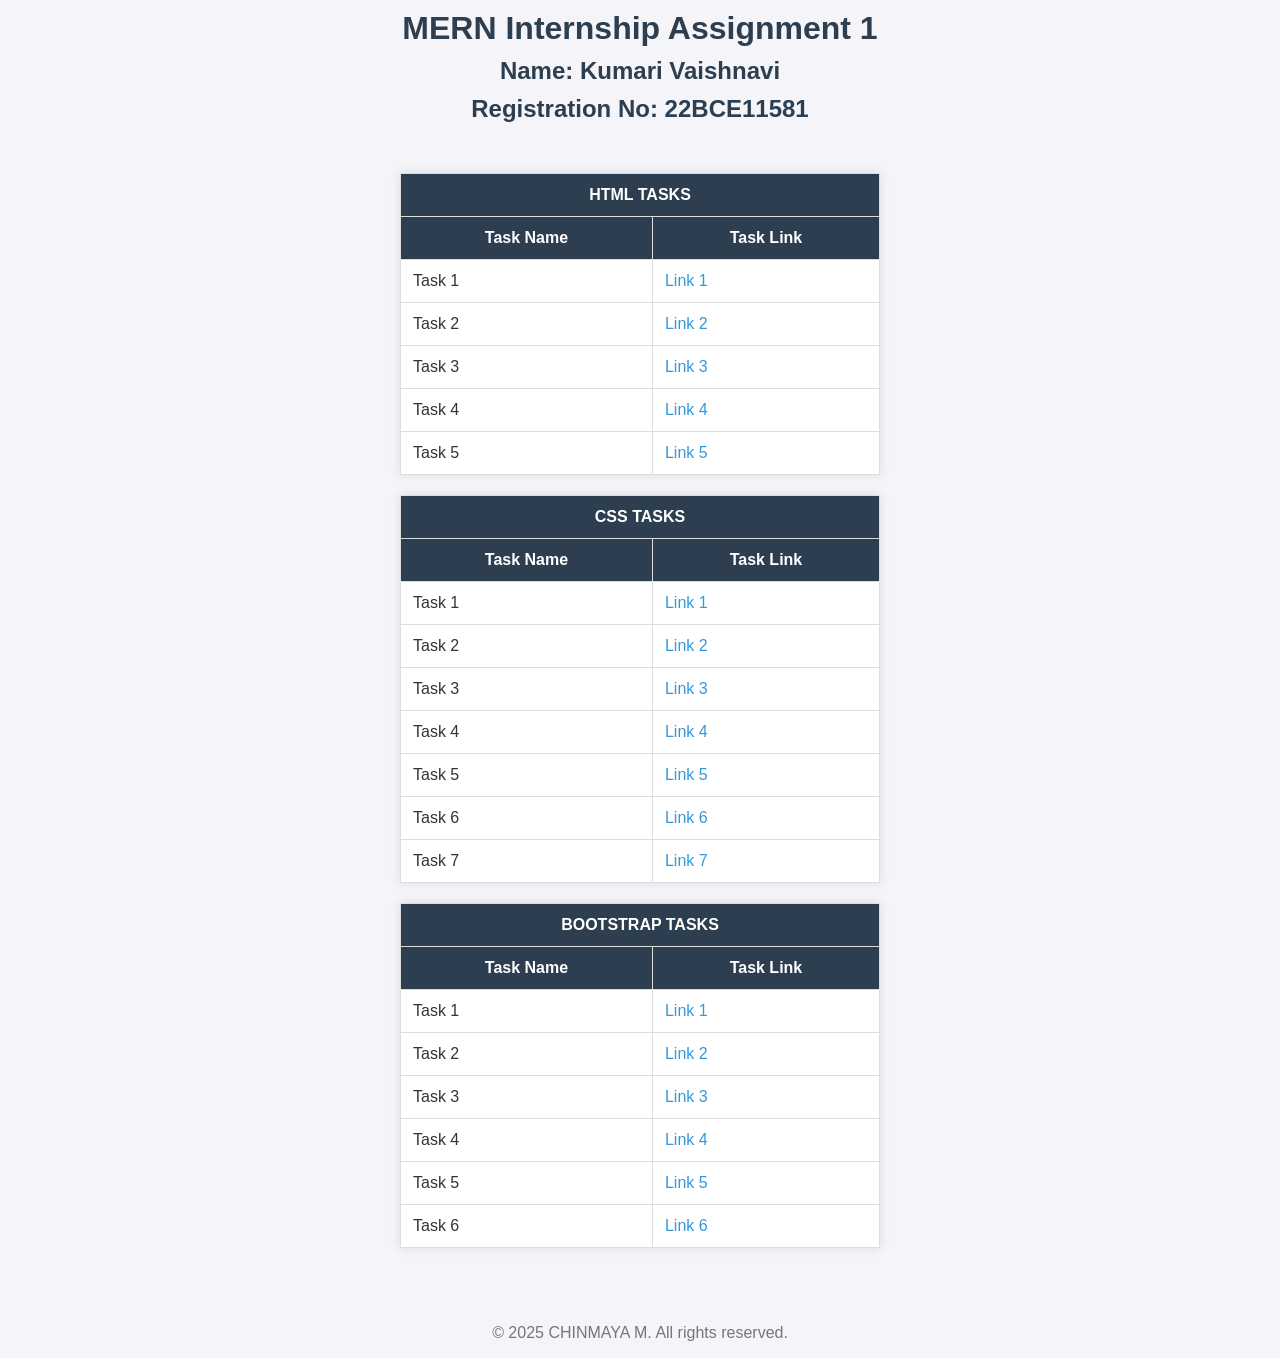
==== index.html @ 9da7f208 "Add files via upload" ====
<!DOCTYPE html>
<html lang="en">
<head>
    <meta charset="UTF-8">
    <meta name="viewport" content="width=device-width, initial-scale=1.0">
    <title>MERN Internship Assignments</title>
    <style>
        body {
            font-family: Arial, sans-serif;
            margin: 0;
            padding: 0;
            background-color: #f4f4f9;
            color: #333;
            display: flex;
            flex-direction: column;
            align-items: center;
            justify-content: center;
            min-height: 100vh;
            text-align: center;
            gap: 20px;
        }
        h1, h2 {
            color: #2c3e50;
            margin: 10px 0;
        }
        table {
            width: 30em;
            margin: 20px 0;
            border-collapse: collapse;
            background-color: #fff;
            box-shadow: 0 0 10px rgba(0, 0, 0, 0.1);
        }
        th, td {
            padding: 12px;
            text-align: left;
            border: 1px solid #ddd;
        }
        th {
            background-color: #2c3e50;
            color: #fff;
            text-align: center;
        }
        a {
            color: #3498db;
            text-decoration: none;
        }
        a:hover {
            text-decoration: underline;
        }
        th[colspan="2"] {
            text-align: center;
        }
        footer {
            margin-top: 20px;
            color: #777;
        }
    </style>
</head>
<body>
    <header>
        <h1>MERN Internship Assignment 1</h1>
        <h2>Name: Kumari Vaishnavi</h2>
        <h2>Registration No: 22BCE11581</h2>
    </header>

    <main>
        <table>
            <thead>
                <tr>
                    <th colspan="2">HTML TASKS</th>
                </tr>
                <tr>
                    <th>Task Name</th>
                    <th>Task Link</th>
                </tr>
            </thead>
            <tbody>
                <tr>
                    <td>Task 1</td>
                    <td><a href="./HTML/task1.html" target="_blank">Link 1</a></td>
                </tr>
                <tr>
                    <td>Task 2</td>
                    <td><a href="./HTML/task2.html" target="_blank">Link 2</a></td>
                </tr>
                <tr>
                    <td>Task 3</td>
                    <td><a href="./HTML/task3.html" target="_blank">Link 3</a></td>
                </tr>
                <tr>
                    <td>Task 4</td>
                    <td><a href="./HTML/task4.html" target="_blank">Link 4</a></td>
                </tr>
                <tr>
                    <td>Task 5</td>
                    <td><a href="./HTML/task5.html" target="_blank">Link 5</a></td>
                </tr>
            </tbody>
        </table>

        <table>
            <thead>
                <tr>
                    <th colspan="2">CSS TASKS</th>
                </tr>
                <tr>
                    <th>Task Name</th>
                    <th>Task Link</th>
                </tr>
            </thead>
            <tbody>
                <tr>
                    <td>Task 1</td>
                    <td><a href="./CSS/task1.html" target="_blank">Link 1</a></td>
                </tr>
                <tr>
                    <td>Task 2</td>
                    <td><a href="./CSS/task2.html" target="_blank">Link 2</a></td>
                </tr>
                <tr>
                    <td>Task 3</td>
                    <td><a href="./CSS/task3.html" target="_blank">Link 3</a></td>
                </tr>
                <tr>
                    <td>Task 4</td>
                    <td><a href="./CSS/task4.html" target="_blank">Link 4</a></td>
                </tr>
                <tr>
                    <td>Task 5</td>
                    <td><a href="./CSS/task5.html" target="_blank">Link 5</a></td>
                </tr>
                <tr>
                    <td>Task 6</td>
                    <td><a href="./CSS/task6.html" target="_blank">Link 6</a></td>
                </tr>
                <tr>
                    <td>Task 7</td>
                    <td><a href="./CSS/task7.html" target="_blank">Link 7</a></td>
                </tr>
            </tbody>
        </table>

        <table>
            <thead>
                <tr>
                    <th colspan="2">BOOTSTRAP TASKS</th>
                </tr>
                <tr>
                    <th>Task Name</th>
                    <th>Task Link</th>
                </tr>
            </thead>
            <tbody>
                <tr>
                    <td>Task 1</td>
                    <td><a href="./BS/task1.html" target="_blank">Link 1</a></td>
                </tr>
                <tr>
                    <td>Task 2</td>
                    <td><a href="./BS/task2.html" target="_blank">Link 2</a></td>
                </tr>
                <tr>
                    <td>Task 3</td>
                    <td><a href="./BS/task3.html" target="_blank">Link 3</a></td>
                </tr>
                <tr>
                    <td>Task 4</td>
                    <td><a href="./BS/task4.html" target="_blank">Link 4</a></td>
                </tr>
                <tr>
                    <td>Task 5</td>
                    <td><a href="./BS/task5.html" target="_blank">Link 5</a></td>
                </tr>
                <tr>
                    <td>Task 6</td>
                    <td><a href="./BS/task6.html" target="_blank">Link 6</a></td>
                </tr>
            </tbody>
        </table>
    </main>

    <footer>
        <p>&copy; 2025 CHINMAYA M. All rights reserved.</p>
    </footer>
</body>
</html>
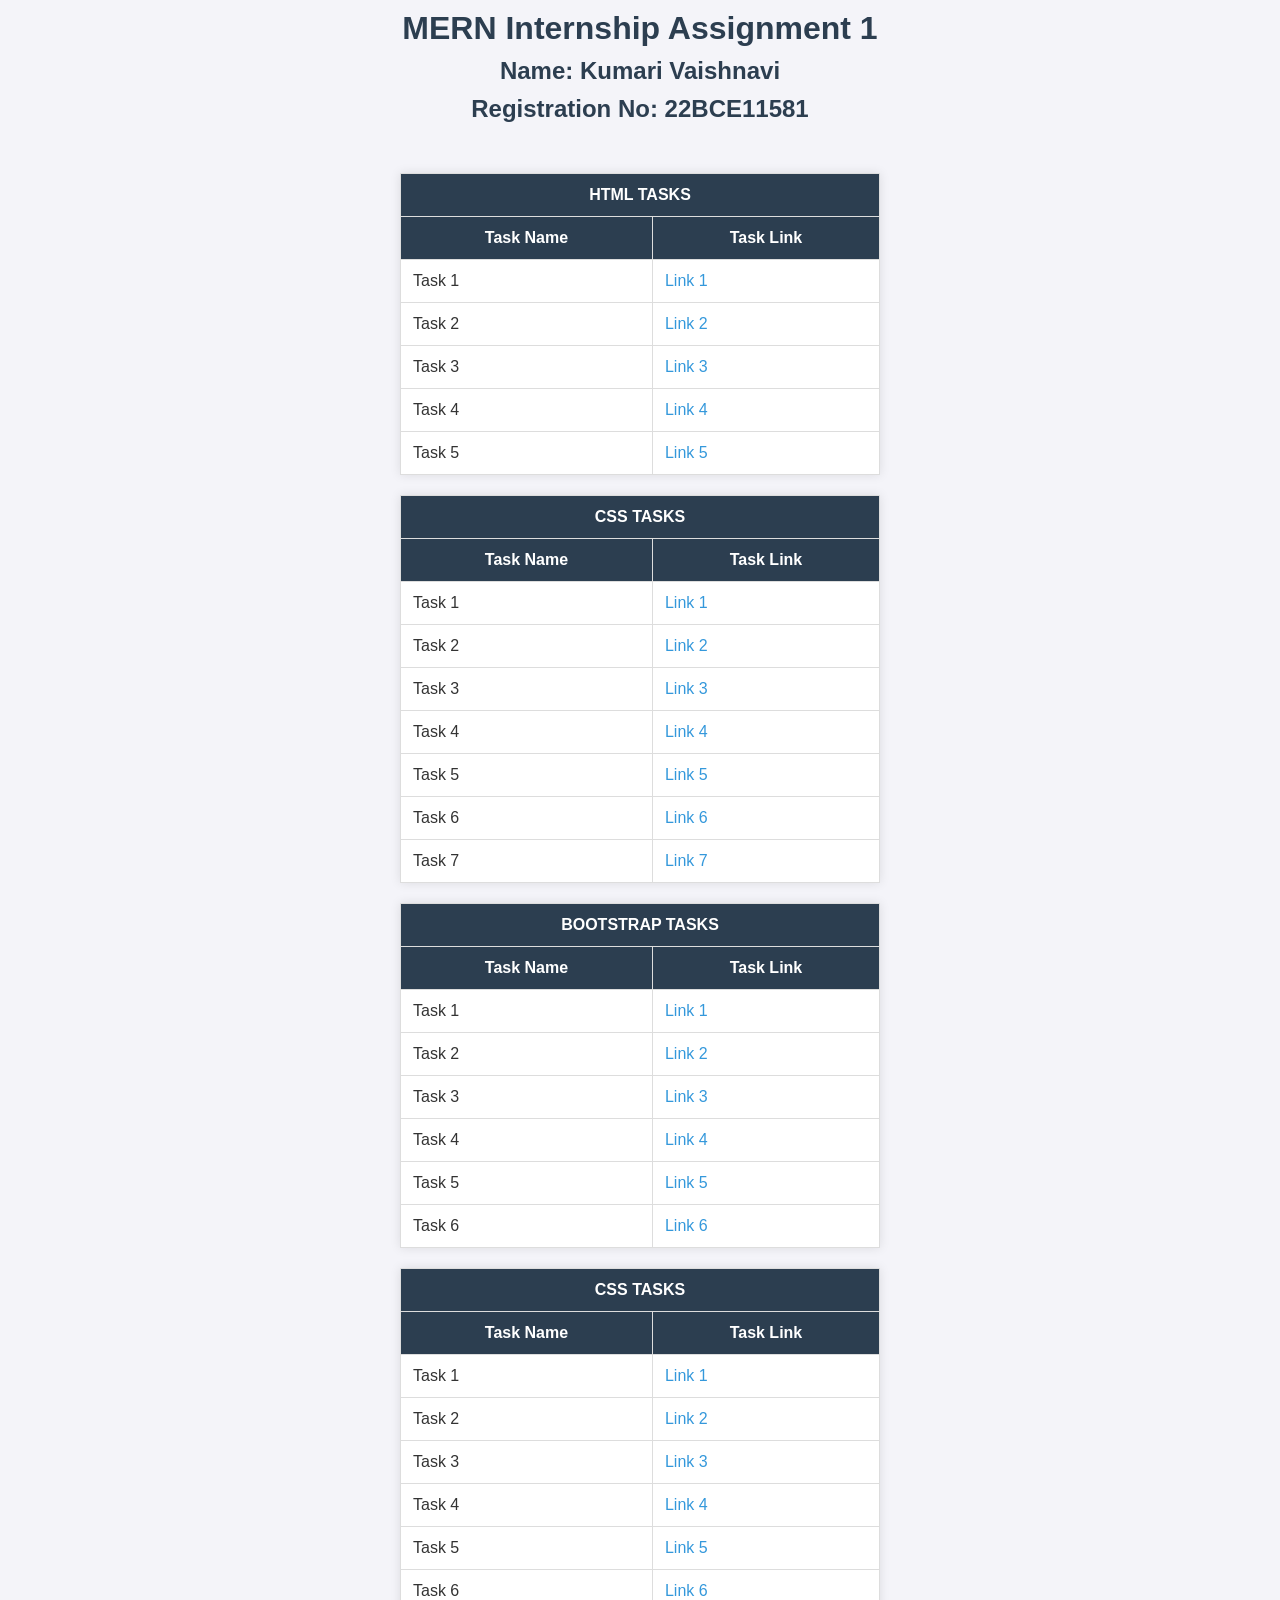
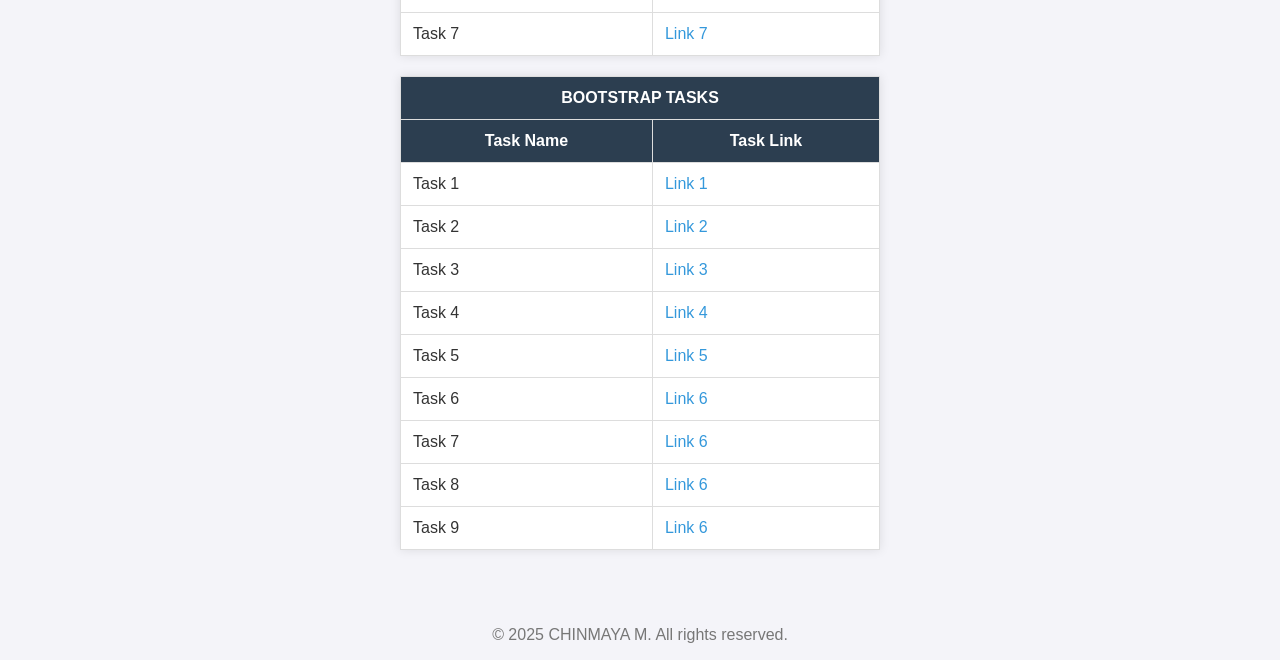
==== commit f3a6a004: "Update index.html" ====
--- a/index.html
+++ b/index.html
@@ -177,10 +177,102 @@
                 </tr>
             </tbody>
         </table>
+
+        <table>
+            <thead>
+                <tr>
+                    <th colspan="2">CSS TASKS</th>
+                </tr>
+                <tr>
+                    <th>Task Name</th>
+                    <th>Task Link</th>
+                </tr>
+            </thead>
+            <tbody>
+                <tr>
+                    <td>Task 1</td>
+                    <td><a href="./CSS/task1.html" target="_blank">Link 1</a></td>
+                </tr>
+                <tr>
+                    <td>Task 2</td>
+                    <td><a href="./CSS/task2.html" target="_blank">Link 2</a></td>
+                </tr>
+                <tr>
+                    <td>Task 3</td>
+                    <td><a href="./CSS/task3.html" target="_blank">Link 3</a></td>
+                </tr>
+                <tr>
+                    <td>Task 4</td>
+                    <td><a href="./CSS/task4.html" target="_blank">Link 4</a></td>
+                </tr>
+                <tr>
+                    <td>Task 5</td>
+                    <td><a href="./CSS/task5.html" target="_blank">Link 5</a></td>
+                </tr>
+                <tr>
+                    <td>Task 6</td>
+                    <td><a href="./CSS/task6.html" target="_blank">Link 6</a></td>
+                </tr>
+                <tr>
+                    <td>Task 7</td>
+                    <td><a href="./CSS/task7.html" target="_blank">Link 7</a></td>
+                </tr>
+            </tbody>
+        </table>
+
+        <table>
+            <thead>
+                <tr>
+                    <th colspan="2">BOOTSTRAP TASKS</th>
+                </tr>
+                <tr>
+                    <th>Task Name</th>
+                    <th>Task Link</th>
+                </tr>
+            </thead>
+            <tbody>
+                <tr>
+                    <td>Task 1</td>
+                    <td><a href="./JavaScript/task1.html" target="_blank">Link 1</a></td>
+                </tr>
+                <tr>
+                    <td>Task 2</td>
+                    <td><a href="./JavaScript/task2.html" target="_blank">Link 2</a></td>
+                </tr>
+                <tr>
+                    <td>Task 3</td>
+                    <td><a href="./JavaScript/task3.html" target="_blank">Link 3</a></td>
+                </tr>
+                <tr>
+                    <td>Task 4</td>
+                    <td><a href="./JavaScript/task4.html" target="_blank">Link 4</a></td>
+                </tr>
+                <tr>
+                    <td>Task 5</td>
+                    <td><a href="./JavaScript/task5.html" target="_blank">Link 5</a></td>
+                </tr>
+                <tr>
+                    <td>Task 6</td>
+                    <td><a href="./JavaScript/task6.html" target="_blank">Link 6</a></td>
+                </tr>
+                <tr>
+                    <td>Task 7</td>
+                    <td><a href="./JavaScript/task7.html" target="_blank">Link 6</a></td>
+                </tr>
+                <tr>
+                    <td>Task 8</td>
+                    <td><a href="./JavaScript/task8.html" target="_blank">Link 6</a></td>
+                </tr>
+                <tr>
+                    <td>Task 9</td>
+                    <td><a href="./JavaScript/task9" target="_blank">Link 6</a></td>
+                </tr>
+            </tbody>
+        </table>
     </main>
 
     <footer>
         <p>&copy; 2025 CHINMAYA M. All rights reserved.</p>
     </footer>
 </body>
-</html>+</html>
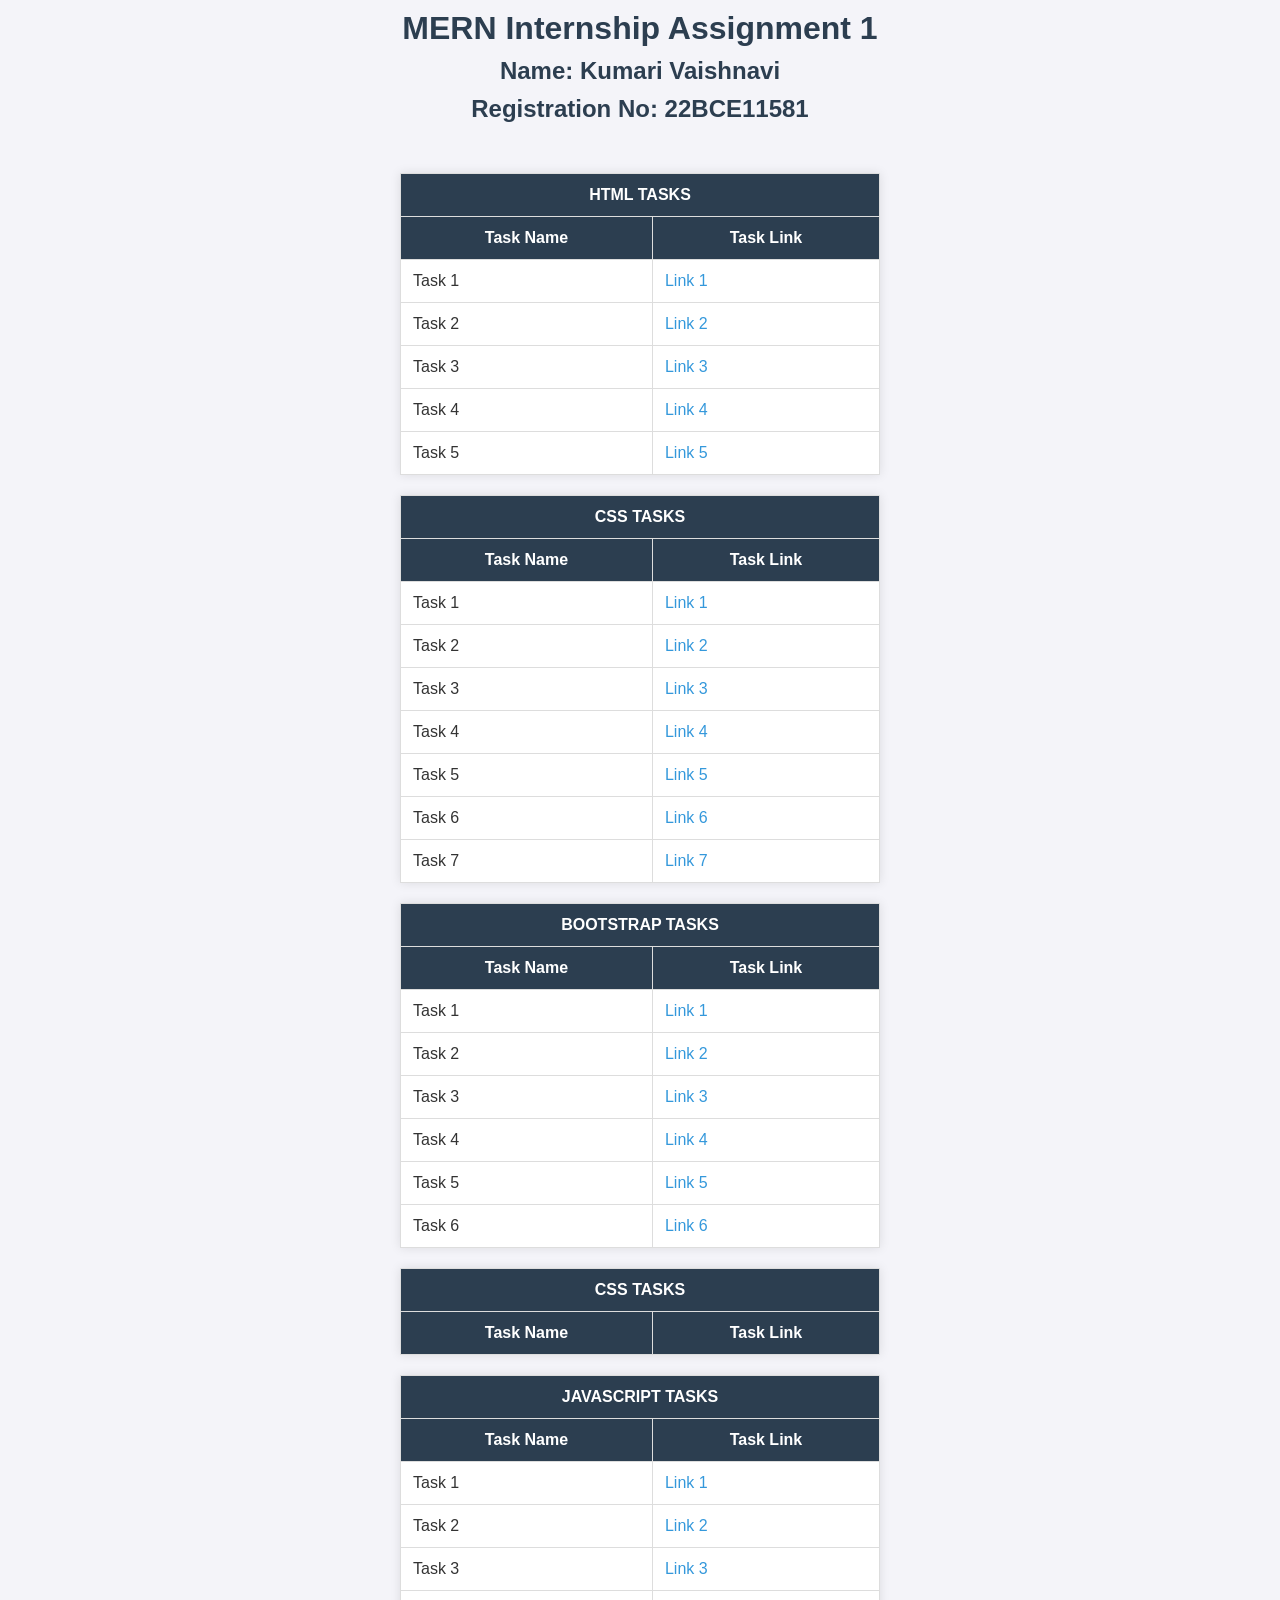
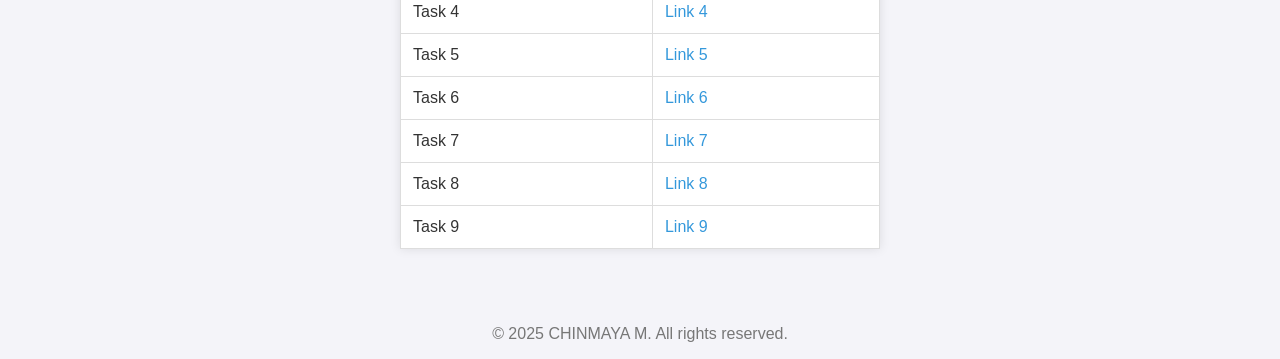
==== commit 93b7909e: "Update index.html" ====
--- a/index.html
+++ b/index.html
@@ -188,42 +188,12 @@
                     <th>Task Link</th>
                 </tr>
             </thead>
-            <tbody>
-                <tr>
-                    <td>Task 1</td>
-                    <td><a href="./CSS/task1.html" target="_blank">Link 1</a></td>
-                </tr>
-                <tr>
-                    <td>Task 2</td>
-                    <td><a href="./CSS/task2.html" target="_blank">Link 2</a></td>
-                </tr>
-                <tr>
-                    <td>Task 3</td>
-                    <td><a href="./CSS/task3.html" target="_blank">Link 3</a></td>
-                </tr>
-                <tr>
-                    <td>Task 4</td>
-                    <td><a href="./CSS/task4.html" target="_blank">Link 4</a></td>
-                </tr>
-                <tr>
-                    <td>Task 5</td>
-                    <td><a href="./CSS/task5.html" target="_blank">Link 5</a></td>
-                </tr>
-                <tr>
-                    <td>Task 6</td>
-                    <td><a href="./CSS/task6.html" target="_blank">Link 6</a></td>
-                </tr>
-                <tr>
-                    <td>Task 7</td>
-                    <td><a href="./CSS/task7.html" target="_blank">Link 7</a></td>
-                </tr>
-            </tbody>
-        </table>
-
-        <table>
-            <thead>
-                <tr>
-                    <th colspan="2">BOOTSTRAP TASKS</th>
+        </table>
+
+        <table>
+            <thead>
+                <tr>
+                    <th colspan="2">JAVASCRIPT TASKS</th>
                 </tr>
                 <tr>
                     <th>Task Name</th>
@@ -257,15 +227,15 @@
                 </tr>
                 <tr>
                     <td>Task 7</td>
-                    <td><a href="./JavaScript/task7.html" target="_blank">Link 6</a></td>
+                    <td><a href="./JavaScript/task7.html" target="_blank">Link 7</a></td>
                 </tr>
                 <tr>
                     <td>Task 8</td>
-                    <td><a href="./JavaScript/task8.html" target="_blank">Link 6</a></td>
+                    <td><a href="./JavaScript/task8.html" target="_blank">Link 8</a></td>
                 </tr>
                 <tr>
                     <td>Task 9</td>
-                    <td><a href="./JavaScript/task9" target="_blank">Link 6</a></td>
+                    <td><a href="./JavaScript/task9" target="_blank">Link 9</a></td>
                 </tr>
             </tbody>
         </table>
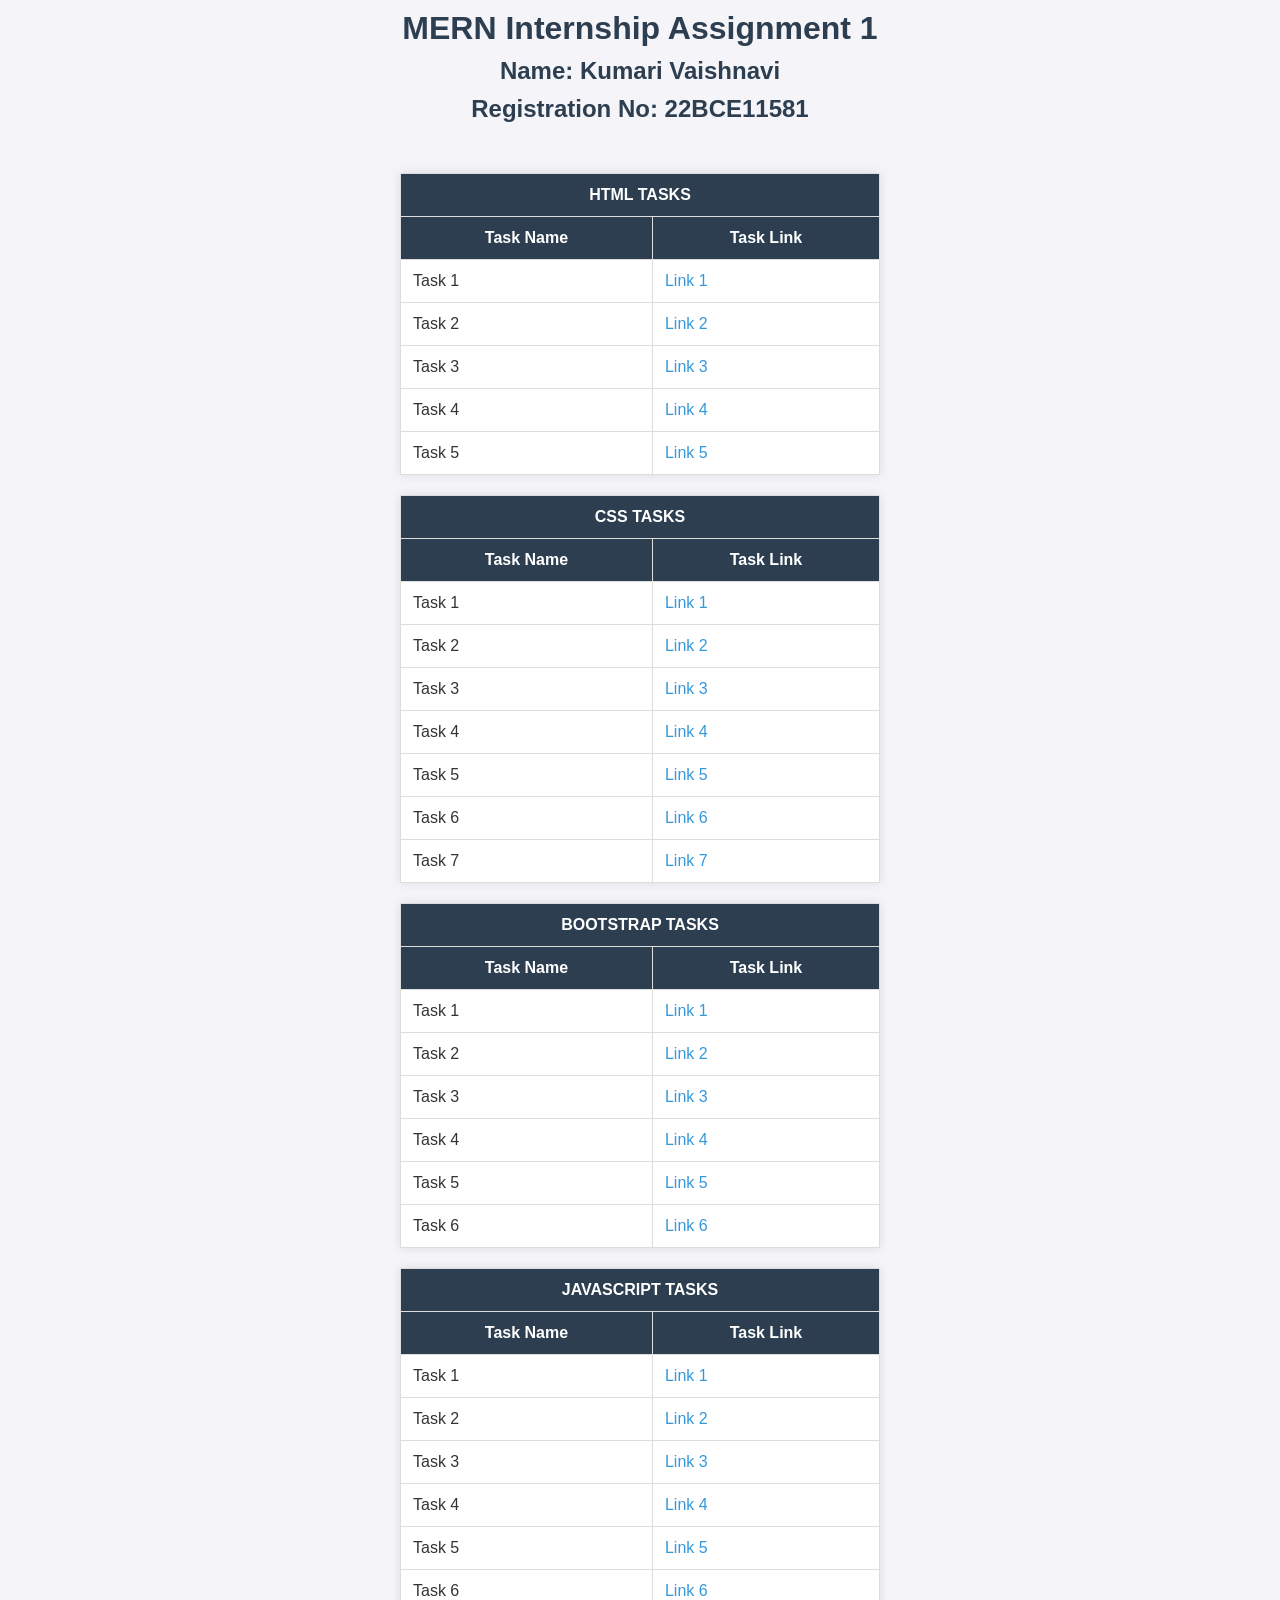
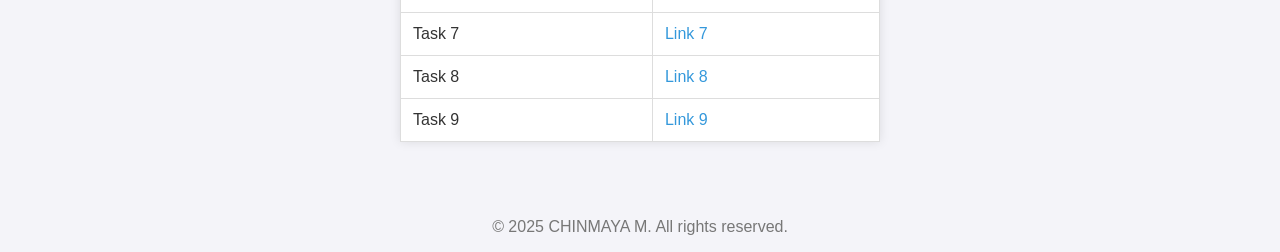
==== commit 357221c4: "Update index.html" ====
--- a/index.html
+++ b/index.html
@@ -181,18 +181,6 @@
         <table>
             <thead>
                 <tr>
-                    <th colspan="2">CSS TASKS</th>
-                </tr>
-                <tr>
-                    <th>Task Name</th>
-                    <th>Task Link</th>
-                </tr>
-            </thead>
-        </table>
-
-        <table>
-            <thead>
-                <tr>
                     <th colspan="2">JAVASCRIPT TASKS</th>
                 </tr>
                 <tr>
